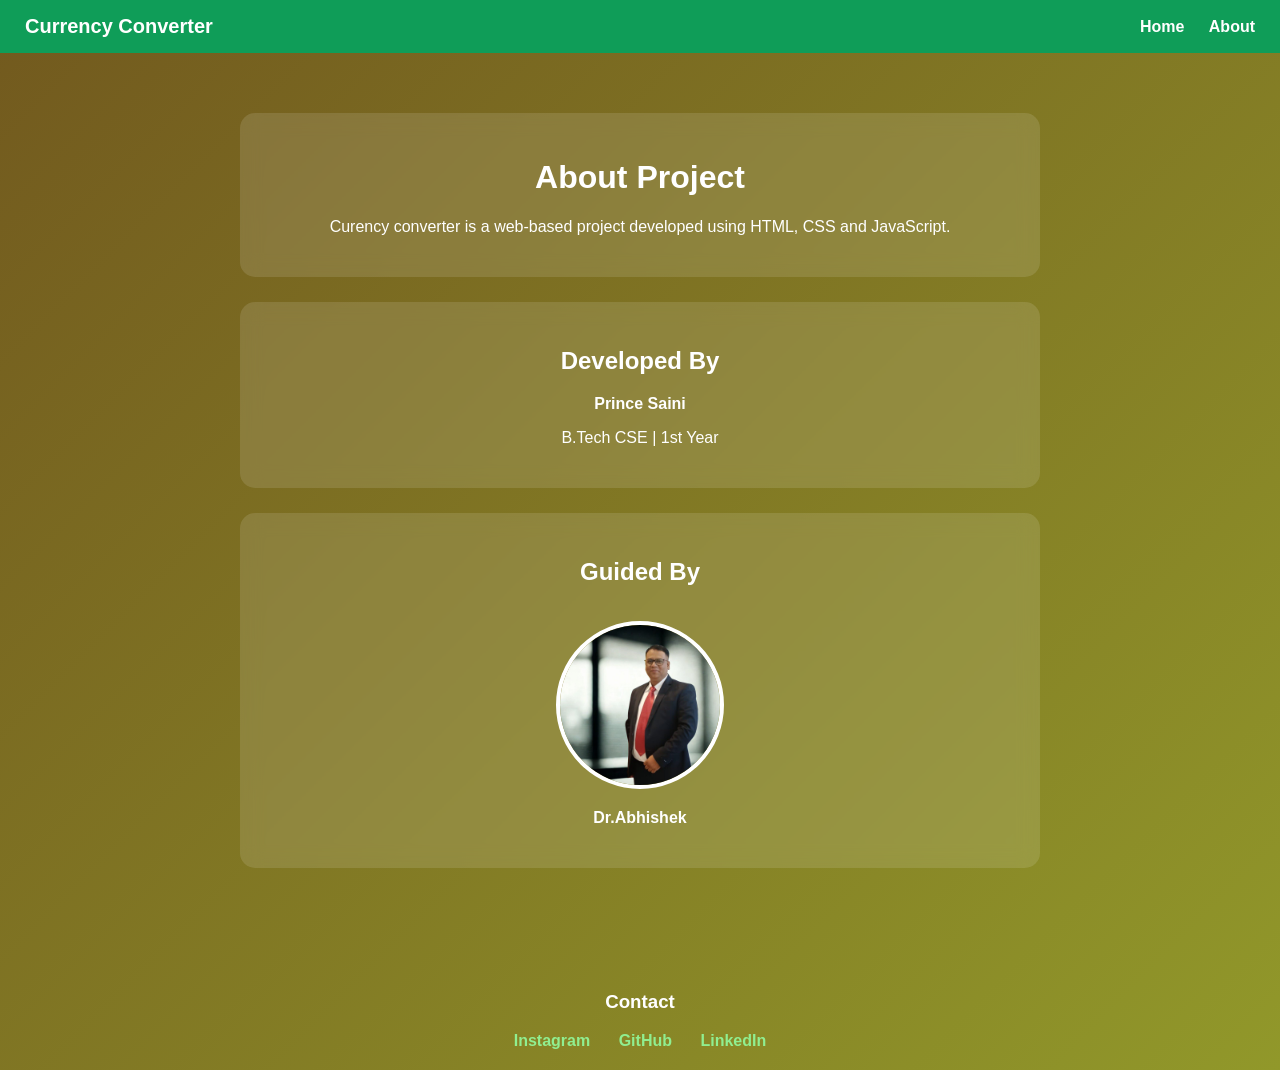
==== jsss.html @ 7a237cce "Add files via upload" ====
<!DOCTYPE html>
<html lang="en">
<head>
<meta charset="UTF-8">
<meta name="viewport" content="width=device-width, initial-scale=1.0">
<title>About - currency converter</title>

<style>
body {
   margin: 0;
   font-family: Arial, sans-serif;
   background: linear-gradient(135deg, #72591e, #91982a);
   color: white;
}

/* Navbar */
.navbar {
   display: flex;
   justify-content: space-between;
   align-items: center;
   padding: 15px 25px;
   background: #0f9d58;
}

.logo {
   font-size: 20px;
   font-weight: bold;
}

.nav-links a {
   color: white;
   text-decoration: none;
   margin-left: 20px;
   font-weight: bold;
}

.container {
   max-width: 800px;
   margin: 40px auto;
   padding: 20px;
}

.card {
   background: rgba(255,255,255,0.12);
   backdrop-filter: blur(10px);
   padding: 25px;
   border-radius: 15px;
   margin-bottom: 25px;
   text-align: center;
}

.teacher-img {
   width: 160px;
   height: 160px;
   border-radius: 50%;
   object-fit: cover;
   margin-top: 15px;
   border: 4px solid white;
}

.footer {
   text-align: center;
   padding: 20px;
}

.footer a {
   color: #90ee90;
   text-decoration: none;
   margin: 0 12px;
   font-weight: bold;
}

.footer a:hover {
   text-decoration: underline;
}
</style>
</head>
<body>

<nav class="navbar">
   <div class="logo">Currency Converter</div>

   <div class="nav-links">
      <a href="index.html">Home</a>
      <a href="jsss.html">About</a>
   </div>
</nav>

<div class="container">

   <div class="card">
      <h1>About Project</h1>
      <p>
   Curency converter is a web-based project developed using
         HTML, CSS and JavaScript.
      </p>
   </div>

   <div class="card">
      <h2>Developed By</h2>
      <p><strong>Prince Saini</strong></p>
      <p>B.Tech CSE | 1st Year</p>
   </div>

   <div class="card">
      <h2>Guided By</h2>
      <img src="teacher.jpg.png" alt="Teacher" class="teacher-img">
      <p><strong>Dr.Abhishek</strong></p>
   </div>

</div>

<div class="footer">
   <h3>Contact</h3>

   <a href="https://instagram.com/yourusername" target="_blank">Instagram</a>
   <a href="https://github.com/yourusername" target="_blank">GitHub</a>
   <a href="https://linkedin.com/in/yourusername" target="_blank">LinkedIn</a>
</div>

</body>
</html>
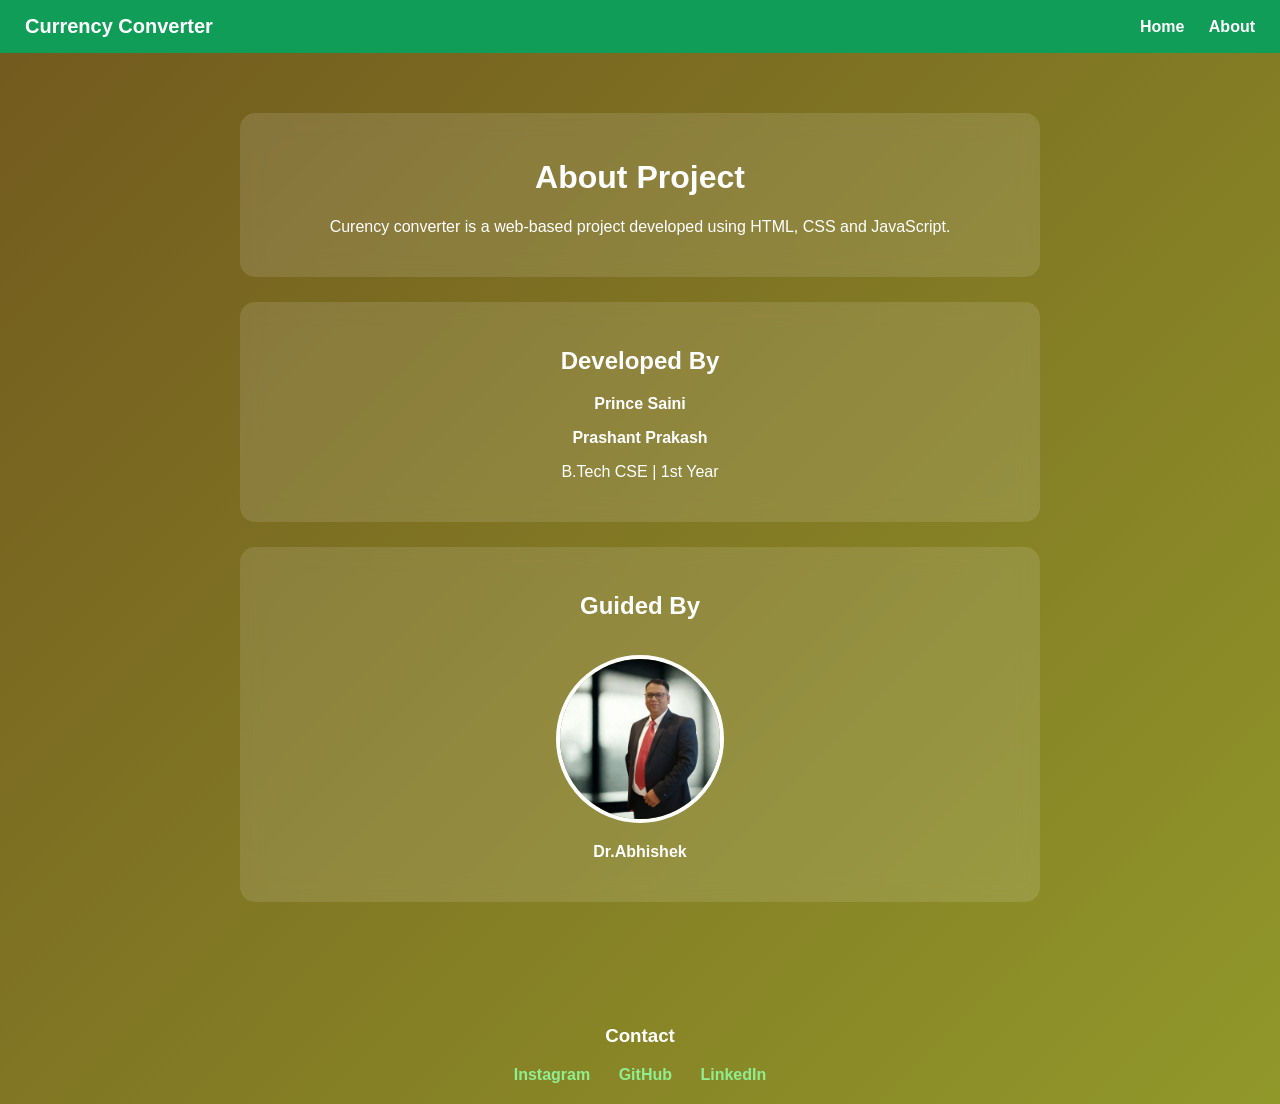
==== commit 23a82785: "jsss.html" ====
--- a/jsss.html
+++ b/jsss.html
@@ -99,6 +99,7 @@
    <div class="card">
       <h2>Developed By</h2>
       <p><strong>Prince Saini</strong></p>
+      <p><strong>Prashant Prakash</strong></p>
       <p>B.Tech CSE | 1st Year</p>
    </div>
 
@@ -114,9 +115,9 @@
    <h3>Contact</h3>
 
    <a href="https://instagram.com/yourusername" target="_blank">Instagram</a>
-   <a href="https://github.com/yourusername" target="_blank">GitHub</a>
+   <a href="https://github.com/prince1191" target="_blank">GitHub</a>
    <a href="https://linkedin.com/in/yourusername" target="_blank">LinkedIn</a>
 </div>
 
 </body>
-</html>+</html>
